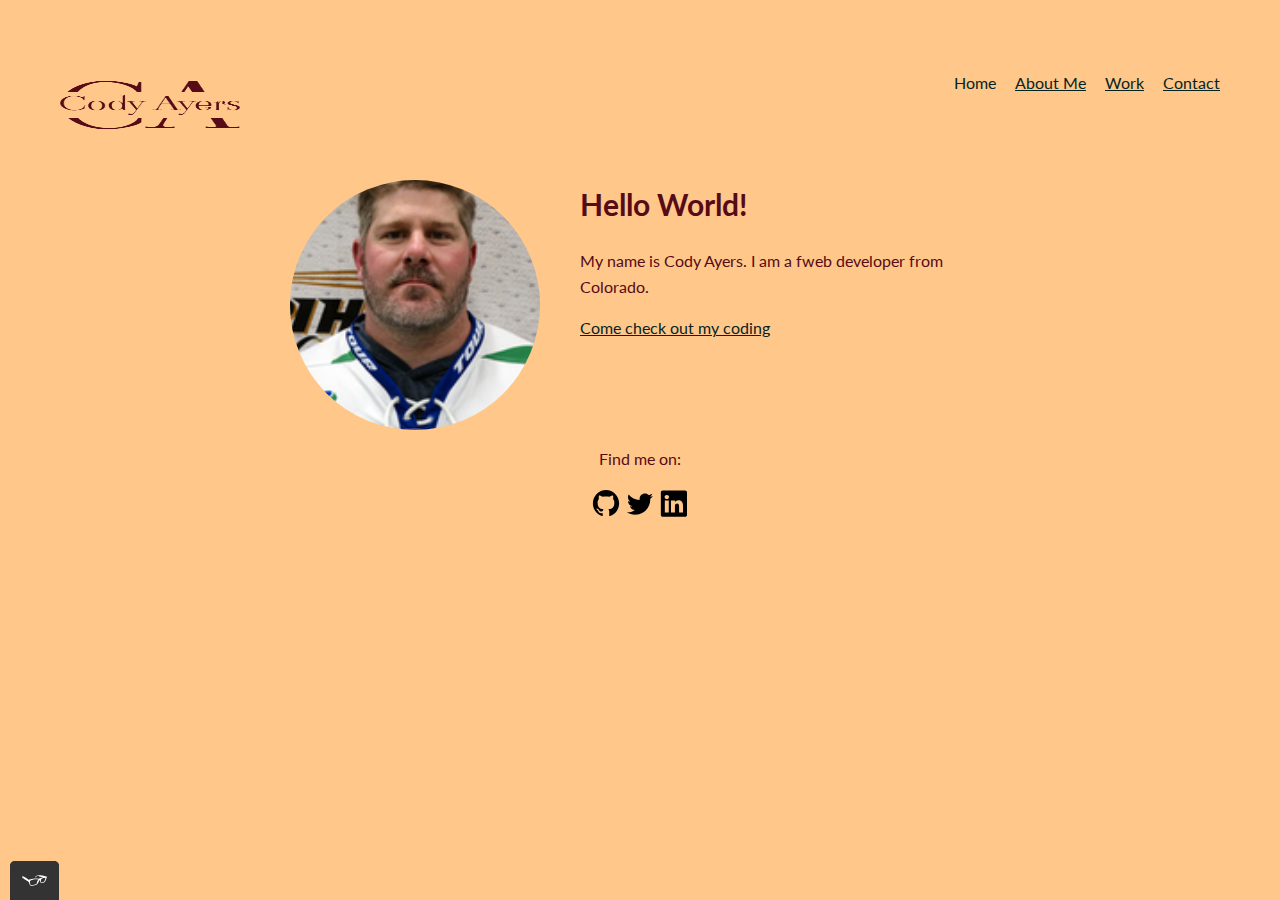
==== index.html @ 418d5e00 "Update index title" ====
<!DOCTYPE html>
<html>
  <head>
    <meta charset="utf-8" />
    <meta name="viewport" content="width=device-width, initial-scale=1" />
    <title>Cody Ayers Portfolio</title>
    <link href="img/cody-ayers-favicon-.png" rel="shortcut icon" />
    <link
      href="https://fonts.googleapis.com/css2?family=Lato:wght@400;700&display=swap"
      rel="stylesheet"
    />
    <link href="css/normalize.css" rel="stylesheet" type="text/css" />
    <link href="css/style.production.css" rel="stylesheet" type="text/css" />
  </head>
  <body>
    <header class="page-header">
      <!--Remember to add your logo here-->
      <img
        src="img/cody-ayers-logo.png"
        alt="Cody's Company Logo"
        class="page-header__item"
        id="logo"
      />
      <nav class="main-navigation page-header__item">
        <ul role="menubar" class="navigation-list">
          <li role="presentation">
            <a
              href="index.html"
              role="menuitem"
              class="navigation-list__item navigation-list__item--active"
              >Home</a
            >
          </li>
          <li role="presentation">
            <a href="about.html" role="menuitem" class="navigation-list__item"
              >About Me</a
            >
          </li>
          <li role="presentation">
            <a href="work.html" role="menuitem" class="navigation-list__item"
              >Work</a
            >
          </li>
          <li role="presentation">
            <a href="contact.html" role="menuitem" class="navigation-list__item"
              >Contact</a
            >
          </li>
        </ul>
      </nav>
    </header>
    <main class="profile">
      <img
        src="img/cody-headshot.png"
        class="profile__portrait"
        alt="Cody's Professional Head Shot "
      />
      <h1>Hello World!</h1>
      <p>
        My name is Cody Ayers. I am a f<span>web</span> developer from Colorado.
      </p>
      <a href="#">Come check out my coding</a>
    </main>
    <footer class="page-footer">
      <p>Find me on:</p>
      <div class="social-media">
        <img src="img/github_icon.svg" alt="Github" />
        <img src="img/twitter_icon.svg" alt="Twitter" />
        <img src="img/linkedin_icon.svg" alt="LinkedIn" />
      </div>
    </footer>
    <script src="js/tota11y.min.js"></script>
  </body>
</html>
---- css/style.production.css ----
/*
* Prefixed by https://autoprefixer.github.io
* PostCSS: v8.4.14,
* Autoprefixer: v10.4.7
* Browsers: last 2 version
*/

* {
  -webkit-box-sizing: border-box;
  box-sizing: border-box;
}

body {
  background-color: #ffc88a;
  color: #560b16;
  font-family: "Lato", sans-serif;
  font-weight: 400;
  font-size: 16px;
  line-height: 1.6;
  margin: 50px 30px;
}

.about {
  width: 100%;
  padding: 20px;
  text-align: center;
}

.contact {
  text-align: center;
  width: 100%;
  padding: 20px;
}

.contact__item li {
  list-style-type: none;
}

.signupbutton {
  text-align: center;
  width: 100%;
  padding: 20px;
}

.about__item {
  display: inline-block;
}

.cvbutton {
  text-align: center;
}

#logo {
  width: 200px;
  height: 70px;
  float: left;
  margin: 0;
  padding: 10px;
}

h1 {
  font-size: 30px;
  font-weight: 700;
}

h2 {
  font-size: 24px;
  font-weight: 700;
}

h3 {
  font-size: 18px;
  font-weight: 700;
}

a {
  color: #06231f;
}

a:visited {
  color: #022e31;
}

a:hover,
a:focus {
  text-decoration: none;
}

a:active {
  color: #489c79;
}

button,
.button {
  border: none;
  display: inline-block;
  font-family: inherit;
  background-color: #357b70;
  color: white;
  text-decoration: none;
  padding: 10px;
  border-radius: 3px;
  border-bottom: 2px solid rgba(0, 0, 0, 0.3);
  -webkit-transition: 0.2s opacity;
  transition: 0.2s opacity;
  clear: both;
}

button:hover,
button:focus,
.button:hover,
.button:focus {
  cursor: pointer;
  opacity: 0.8;
}

.navigation-list__item--active {
  text-decoration: none;
}

.navigation-list {
  display: inline;
  padding: 10px;
  list-style-type: none;
}

.navigation-list li {
  display: inline-block;
  margin-left: 15px;
}

.profile__portrait {
  float: left;
  width: 250px;
  margin-right: 40px;
  border-radius: 50%;
}

.page-footer {
  clear: both;
  display: -webkit-box;
  display: -ms-flexbox;
  display: flex;
  -webkit-box-orient: vertical;
  -webkit-box-direction: normal;
  -ms-flex-direction: column;
  flex-direction: column;
  text-align: center;
}

.profile {
  max-width: 700px;
  margin: 0 auto;
}

.page-header {
  display: -webkit-box;
  display: -ms-flexbox;
  display: flex;
  width: 100%;
  padding: 20px;
}

.page-header__item {
  -webkit-box-flex: 0;
  -ms-flex: 0 1 200px;
  flex: 0 1 200px;
}

.page-header__item:last-child {
  -webkit-box-flex: 1;
  -ms-flex-positive: 1;
  flex-grow: 1;
  text-align: right;
}

.about {
  max-width: 1500px;
  margin: 0 auto;
  text-align: center;
}

/* grid fallback */
.grid__item {
  display: inline-block;
  width: 33%;
}

@supports (display: grid) {
  .grid {
    display: -ms-grid;
    display: grid;
    -ms-grid-columns: 1fr 20px 1fr 20px 1fr;
    grid-template-columns: 1fr 1fr 1fr;
    grid-gap: 20px;
    margin: 0;
  }

  .grid__item {
    background-color: lightgray;
    width: auto;
    min-height: auto;
    margin: 0;
    padding: 15px;
  }

  .grid__item:last-child {
    -ms-grid-column: 3;
    grid-column: 3 / 3;
    -ms-grid-row: 1;
    -ms-grid-row-span: 2;
    grid-row: 1 / 3;
  }
}

@media all and (max-width: 500px) {
  .grid {
    -ms-grid-columns: 1fr;
    grid-template-columns: 1fr;
  }
}

@media all and (min-width: 500px) and (max-width: 750px) {
  .grid {
    -ms-grid-columns: 1fr 20px 1fr;
    grid-template-columns: 1fr 1fr;
  }
}

@media all and (max-width: 750px) {
  .grid {
    grid-gap: 10px;
  }

  .grid__item:last-child {
    grid-column: auto / auto;
    grid-row: auto / auto;
  }

  h1 {
    font-size: 22px;
  }
}

@-webkit-keyframes color-change {
  0% {
    fill: #edc655;
  }

  50% {
    fill: #fcffad;
  }

  100% {
    fill: #f76414;
  }
}

@keyframes color-change {
  0% {
    fill: #edc655;
  }

  50% {
    fill: #fcffad;
  }

  100% {
    fill: #f76414;
  }
}

.sun {
  -webkit-animation: 4s color-change infinite alternate linear;
  animation: 4s color-change infinite alternate linear;
}

@-webkit-keyframes cloud-color {
  0% {
    fill: #fff;
  }

  50% {
    fill: #789;
  }

  100% {
    fill: #000;
  }
}

@keyframes cloud-color {
  0% {
    fill: #fff;
  }

  50% {
    fill: #789;
  }

  100% {
    fill: #000;
  }
}

.cloud-left,
.cloud-center,
.cloud-right {
  -webkit-animation: 6s cloud-color infinite alternate linear;
  animation: 6s cloud-color infinite alternate linear;
}

@-webkit-keyframes cloud-move {
  from {
    -webkit-transform: translate(0, 50px);
    transform: translate(0, 50px);
  }

  to {
    -webkit-transform: translate(500px, 50px);
    transform: translate(500px, 50px);
  }
}

@keyframes cloud-move {
  from {
    -webkit-transform: translate(0, 50px);
    transform: translate(0, 50px);
  }

  to {
    -webkit-transform: translate(500px, 50px);
    transform: translate(500px, 50px);
  }
}

.cloud-left,
.cloud-center {
  -webkit-animation: 30s cloud-move infinite alternate linear;
  animation: 30s cloud-move infinite alternate linear;
}

@-webkit-keyframes cloud-move-reverse {
  from {
    -webkit-transform: translate(446px, 48px);
    transform: translate(446px, 48px);
  }

  to {
    -webkit-transform: translate(100px, 48px);
    transform: translate(100px, 48px);
  }
}

@keyframes cloud-move-reverse {
  from {
    -webkit-transform: translate(446px, 48px);
    transform: translate(446px, 48px);
  }

  to {
    -webkit-transform: translate(100px, 48px);
    transform: translate(100px, 48px);
  }
}

.cloud-right {
  -webkit-animation: 34s cloud-move-reverse infinite alternate linear;
  animation: 34s cloud-move-reverse infinite alternate linear;
}
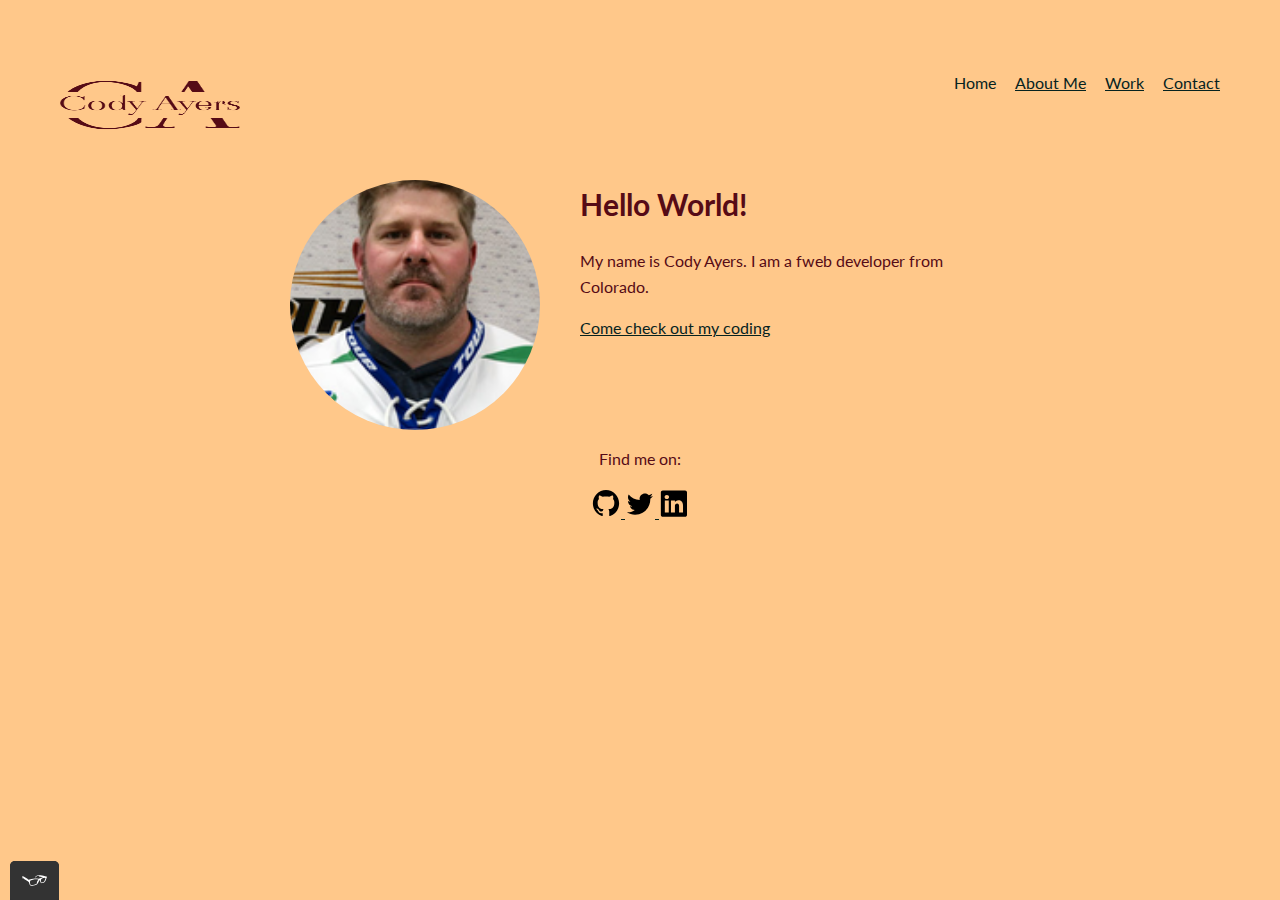
==== commit 3e87b9aa: "Update to make footer links work" ====
--- a/index.html
+++ b/index.html
@@ -3,7 +3,7 @@
   <head>
     <meta charset="utf-8" />
     <meta name="viewport" content="width=device-width, initial-scale=1" />
-    <title>Cody Ayers Portfolio</title>
+    <title>Cody Ayers Web Portfolio</title>
     <link href="img/cody-ayers-favicon-.png" rel="shortcut icon" />
     <link
       href="https://fonts.googleapis.com/css2?family=Lato:wght@400;700&display=swap"
@@ -64,9 +64,15 @@
     <footer class="page-footer">
       <p>Find me on:</p>
       <div class="social-media">
-        <img src="img/github_icon.svg" alt="Github" />
-        <img src="img/twitter_icon.svg" alt="Twitter" />
-        <img src="img/linkedin_icon.svg" alt="LinkedIn" />
+        <a href="https://github.com/Cody-Ayers" target="_blank">
+          <img src="img/github_icon.svg" alt="Github" />
+        </a>
+        <a href="https://twitter.com/cody_ayers_" target="_blank">
+          <img src="img/twitter_icon.svg" alt="Twitter" />
+        </a>
+        <a href="https://www.linkedin.com/in/cody-ayers/" target="_blank">
+          <img src="img/linkedin_icon.svg" alt="LinkedIn" />
+        </a>
       </div>
     </footer>
     <script src="js/tota11y.min.js"></script>
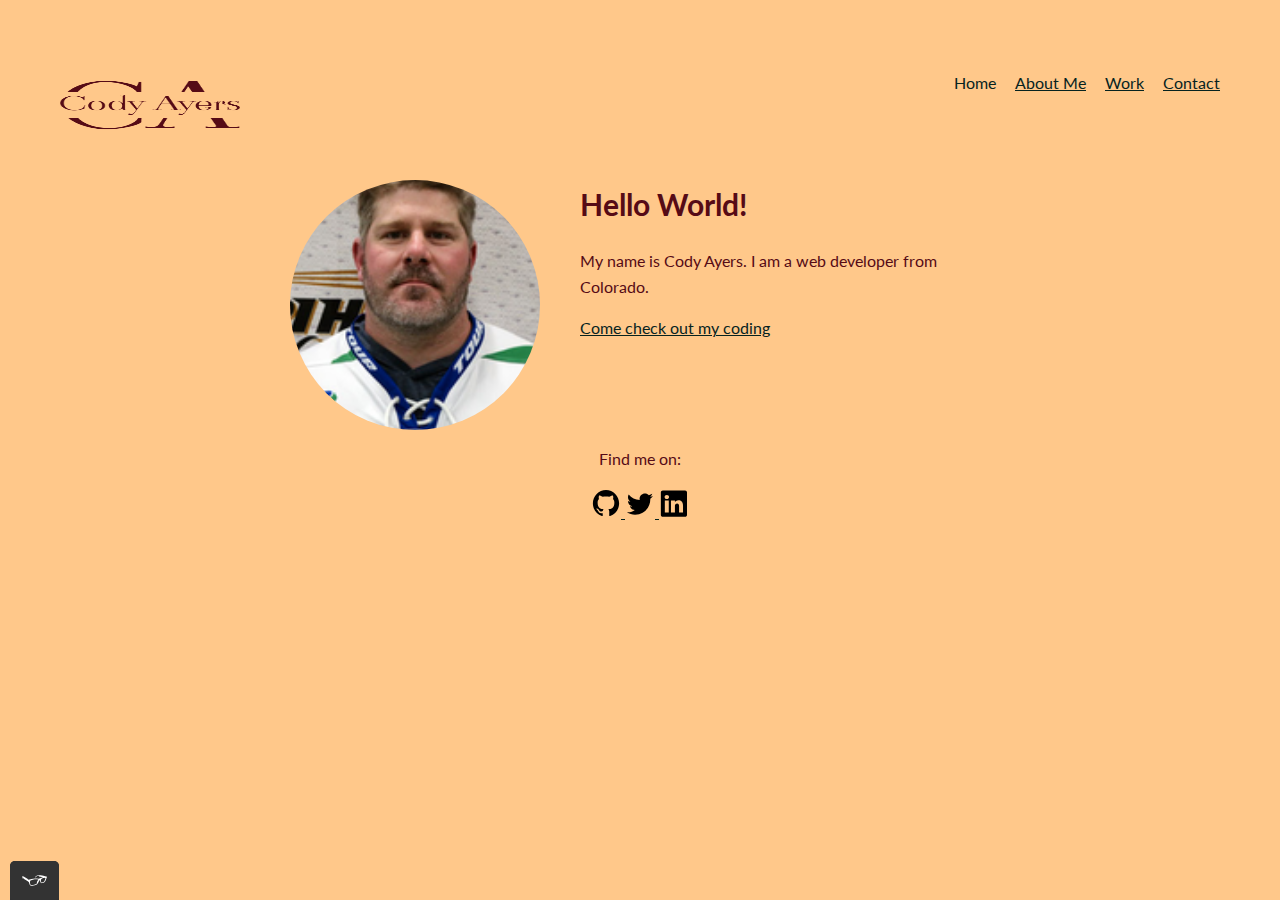
==== commit 26366f14: "Fixed an unused letter on home page" ====
--- a/index.html
+++ b/index.html
@@ -1,5 +1,5 @@
 <!DOCTYPE html>
-<html>
+<html lang="en">
   <head>
     <meta charset="utf-8" />
     <meta name="viewport" content="width=device-width, initial-scale=1" />
@@ -57,9 +57,11 @@
       />
       <h1>Hello World!</h1>
       <p>
-        My name is Cody Ayers. I am a f<span>web</span> developer from Colorado.
+        My name is Cody Ayers. I am a <span>web</span> developer from Colorado.
       </p>
-      <a href="#">Come check out my coding</a>
+      <a href="https://github.com/Cody-Ayers" target="_blank"
+        >Come check out my coding</a
+      >
     </main>
     <footer class="page-footer">
       <p>Find me on:</p>
